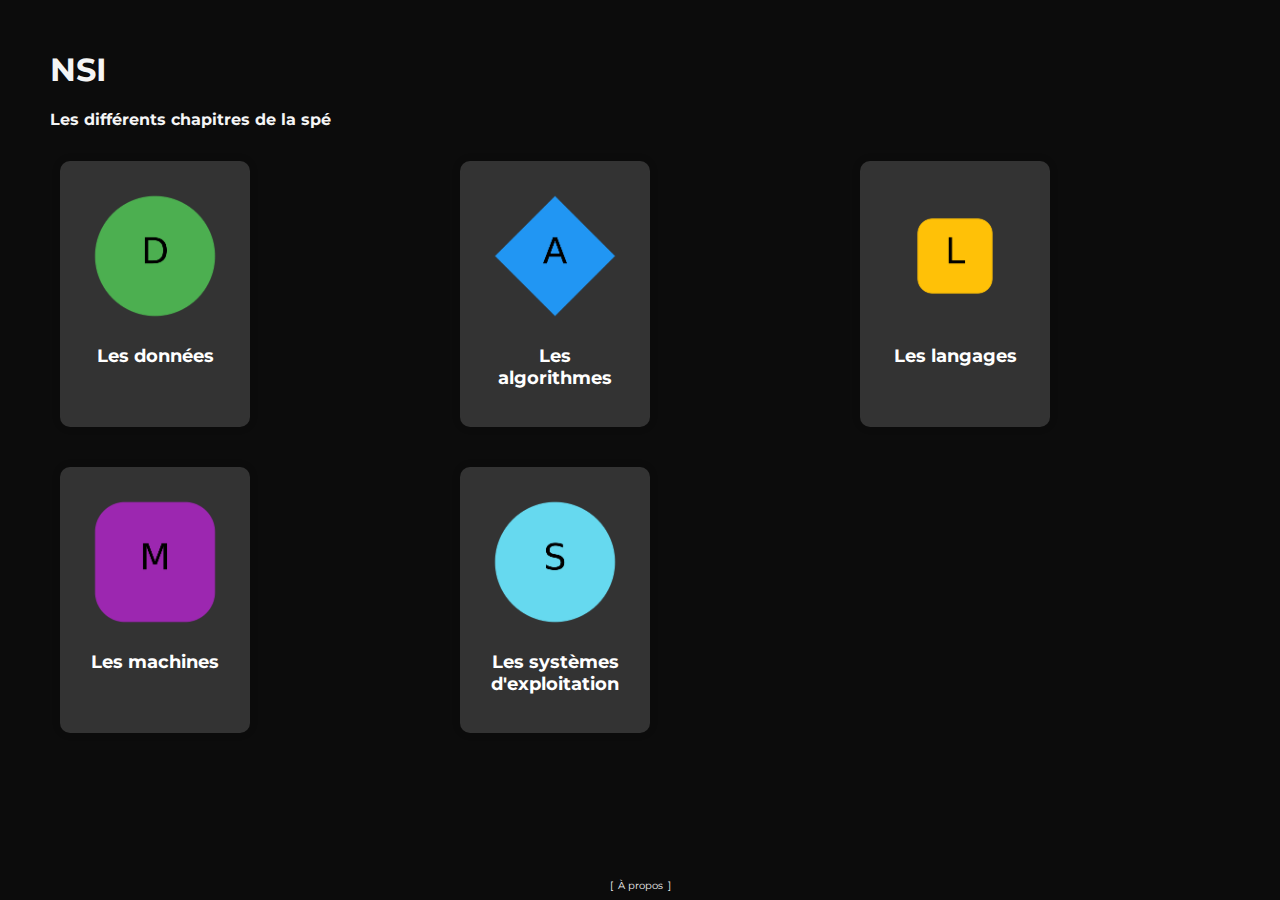
==== index.html @ 82c2eeda "Update" ====
<!DOCTYPE html>
<html lang="fr">

<head>
    <meta charset="UTF-8">
    <meta name="viewport" content="width=device-width, initial-scale=1.0">
    <title>NSI</title>
    <link rel="stylesheet" href="style.css">
    <link rel="preconnect" href="https://fonts.gstatic.com">
    <link href="https://fonts.googleapis.com/css2?family=Montserrat:wght@400;700&display=swap" rel="stylesheet">
    <script src="script.js" defer></script>
    <meta property="og:title" content="NSI">
    <meta property="og:description" content="Résumé très sommaire du programme de NSI 2024-2025">
    <meta property="og:url" content="https://onyyyyx.github.io/nsi">
    <meta property="og:type" content="website">
</head>

<body>
    <header>
        <h1>NSI</h1>
    </header>
    <main>
        <h4>Les différents chapitres de la spé</h4>
        <div class="chapters">
            <a class="widget" href="data.html">
                <img src="images/data.png">
                <p>Les données</p>
            </a>
            <a class="widget" href="algo.html">
                <img src="images/algo.png">
                <p>Les algorithmes</p>
            </a>
            <a href="lang.html" class="widget">
                <img src="images/lang.png">
                <p>Les langages</p>
            </a>
            <a href="machines.html" class="widget">
                <img src="images/machines.png">
                <p>Les machines</p>
            </a>
            <a href="os.html" class="widget">
                <img src="images/os.png">
                <p>Les systèmes d'exploitation</p>
            </a>
        </div>
    </main>
    <footer>
        <a href="apropos.html">À propos</a>
    </footer>
</body>

</html>
---- style.css ----
html {
    transition: background 0.2s ease-in-out;
    height: 100%;
    background-position: center;
    background-repeat: no-repeat;
    background-size: cover;
}

body {
    color: whitesmoke;
    background-color: #222;
    font-family: 'Montserrat', sans-serif;
    margin: 50px;
}

a {
    text-decoration: none;
}

/** Widget **/
.chapters {
    display: grid;
    grid-template-columns: repeat(3, 1fr);
    grid-gap: 20px;
}

.widget {
    margin: 10px;
    padding: 20px;
    background-color: #333;
    border-radius: 10px;
    text-align: center;
    box-shadow: 0 0 10px rgba(0, 0, 0, 0.1);
    width: 150px;
    display: block;
    transition: transform 0.2s ease-in-out;
}

.widget:hover {
    transform: scale(1.1);
}

.widget img {
    width: 100%;
    height: max-content;
    object-fit: cover;
    border-radius: 10px;
}

.widget p {
    margin-top: 10px;
    font-size: 18px;
    font-weight: bold;
    color: #fff;
}

/* Content */
section {
    background-color: #0c0c0c;
    padding: 20px;
    font-family: 'Montserrat', sans-serif;
    margin-bottom: 20px;
    border: 1px solid #222;
    border-radius: 10px;
    box-shadow: 0 0 10px rgba(0, 0, 0, 0.1);
}

h2 {
    margin-top: 0;
}

ul {
    list-style: none;
    padding: 0;
    margin: 0;
}

li {
    padding: 15px 15px 10px 10px;
    border-bottom: 1px solid #222;
}

li:last-child {
    border-bottom: none;
}

a.home {
    display: block;
    margin: 0 auto 20px;
    text-align: center;
    padding-bottom: 20px;
}

footer {
    background-color: #0c0c0c;
    padding: .5rem;
    text-align: center;
    font-size: 10px;
    position: fixed;
    bottom: 0;
    left: 0;
    width: 100%;
    box-sizing: border-box;
}

footer a {
    color: whitesmoke;
}

footer a::before {
    content: "[";
    padding-right: 5px;
    transition: 0.2s;
}

footer a::after {
    content: ']';
    padding-left: 5px;
    transition: 0.2s;
}

footer a:hover::before {
    padding-right: 2px;
}

footer a:hover::after {
    padding-left: 2px;
}
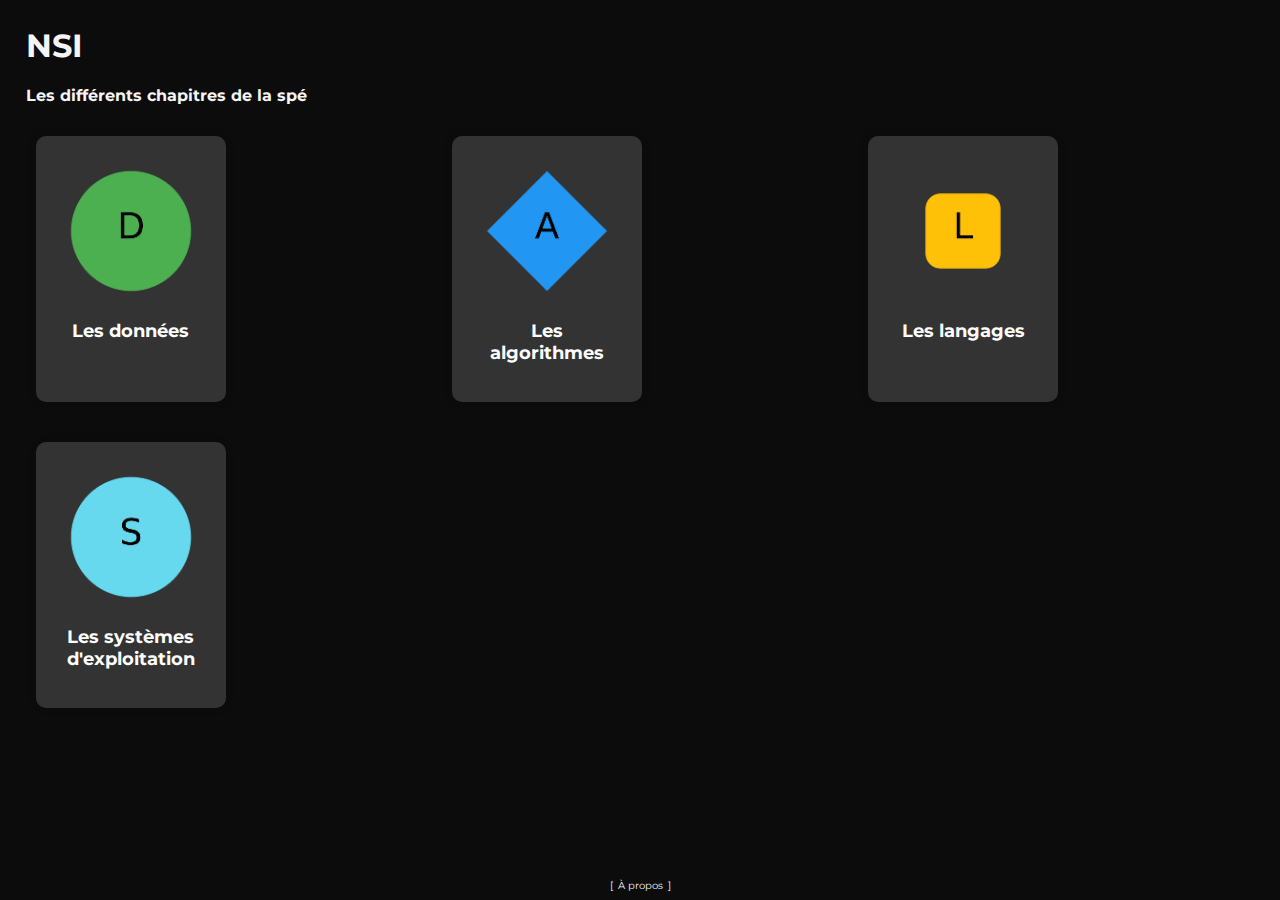
==== commit 42664467: "Update" ====
--- a/index.html
+++ b/index.html
@@ -9,6 +9,7 @@
     <link rel="preconnect" href="https://fonts.gstatic.com">
     <link href="https://fonts.googleapis.com/css2?family=Montserrat:wght@400;700&display=swap" rel="stylesheet">
     <script src="script.js" defer></script>
+    <link rel="icon" href="images/favicon.png">
     <meta property="og:title" content="NSI">
     <meta property="og:description" content="Résumé très sommaire du programme de NSI 2024-2025">
     <meta property="og:url" content="https://onyyyyx.github.io/nsi">
@@ -34,10 +35,10 @@
                 <img src="images/lang.png">
                 <p>Les langages</p>
             </a>
-            <a href="machines.html" class="widget">
+            <!--<a href="machines.html" class="widget">
                 <img src="images/machines.png">
                 <p>Les machines</p>
-            </a>
+            </a>-->
             <a href="os.html" class="widget">
                 <img src="images/os.png">
                 <p>Les systèmes d'exploitation</p>
--- a/style.css
+++ b/style.css
@@ -10,11 +10,12 @@
     color: whitesmoke;
     background-color: #222;
     font-family: 'Montserrat', sans-serif;
-    margin: 50px;
+    margin: 2%;
 }
 
 a {
     text-decoration: none;
+    color: #21b2a6;
 }
 
 /** Widget **/
@@ -125,4 +126,14 @@
 
 footer a:hover::after {
     padding-left: 2px;
-}+}
+
+.hstack {
+    text-align: center;
+    width: 100%;
+}
+.hstack img {
+    max-width: 50%;
+    transition: 0.2s;
+    position: relative;
+}
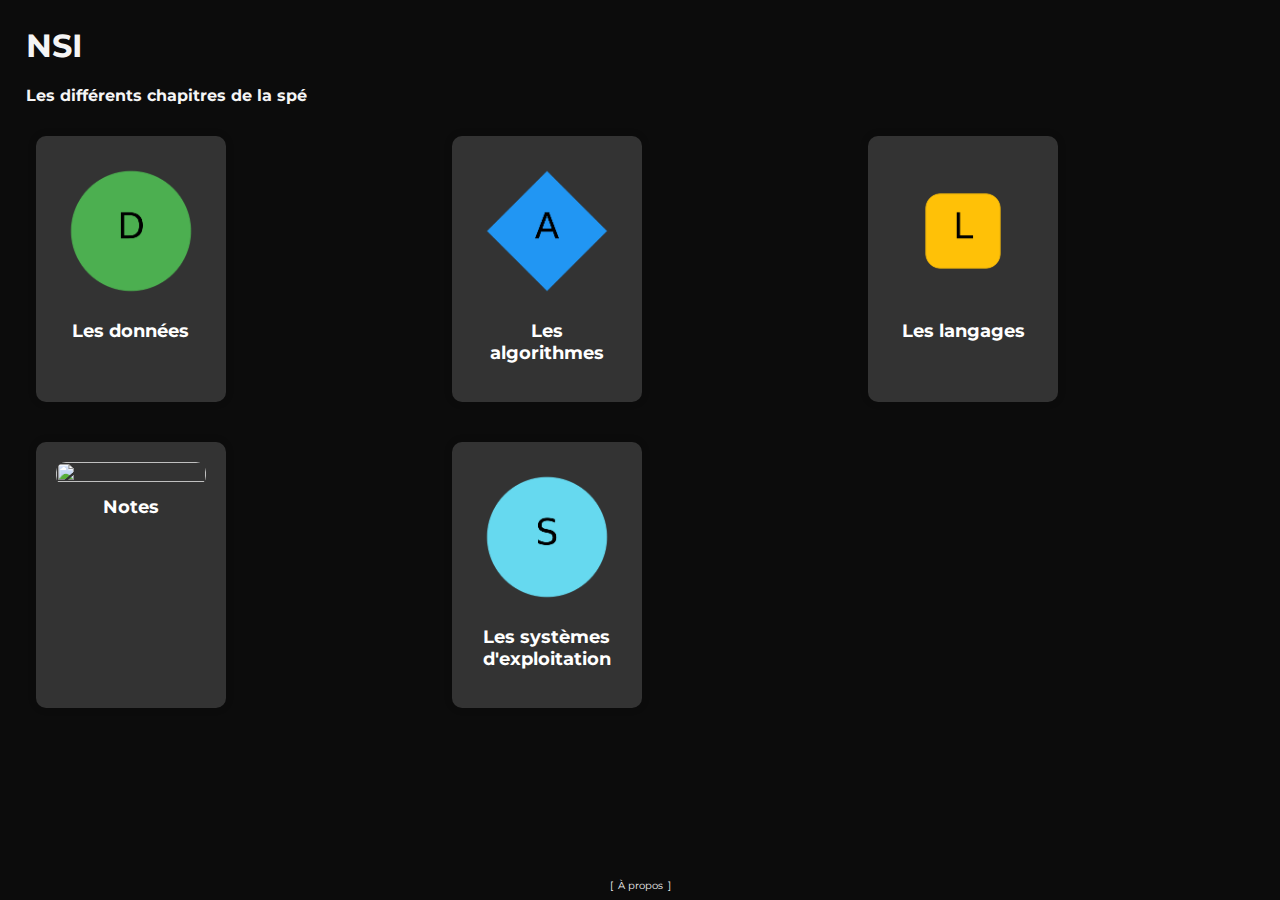
==== commit 1f912f1d: "Update index.html" ====
--- a/index.html
+++ b/index.html
@@ -8,12 +8,12 @@
     <link rel="stylesheet" href="style.css">
     <link rel="preconnect" href="https://fonts.gstatic.com">
     <link href="https://fonts.googleapis.com/css2?family=Montserrat:wght@400;700&display=swap" rel="stylesheet">
-    <script src="script.js" defer></script>
     <link rel="icon" href="images/favicon.png">
     <meta property="og:title" content="NSI">
     <meta property="og:description" content="Résumé très sommaire du programme de NSI 2024-2025">
     <meta property="og:url" content="https://onyyyyx.github.io/nsi">
     <meta property="og:type" content="website">
+    <script src="script.js" defer></script>
 </head>
 
 <body>
@@ -35,11 +35,15 @@
                 <img src="images/lang.png">
                 <p>Les langages</p>
             </a>
+            <a href="notes.html" class="widget">
+                <img src="images/notes.png">
+                <p>Notes</p>
+            </a>
             <!--<a href="machines.html" class="widget">
                 <img src="images/machines.png">
                 <p>Les machines</p>
             </a>-->
-            <a href="os.html" class="widget">
+            <a target="_blank" href="os.html" class="widget">
                 <img src="images/os.png">
                 <p>Les systèmes d'exploitation</p>
             </a>
--- a/style.css
+++ b/style.css
@@ -85,9 +85,9 @@
     border-bottom: none;
 }
 
-a.home {
+.home {
     display: block;
-    margin: 0 auto 20px;
+    margin:  auto 20px;
     text-align: center;
     padding-bottom: 20px;
 }
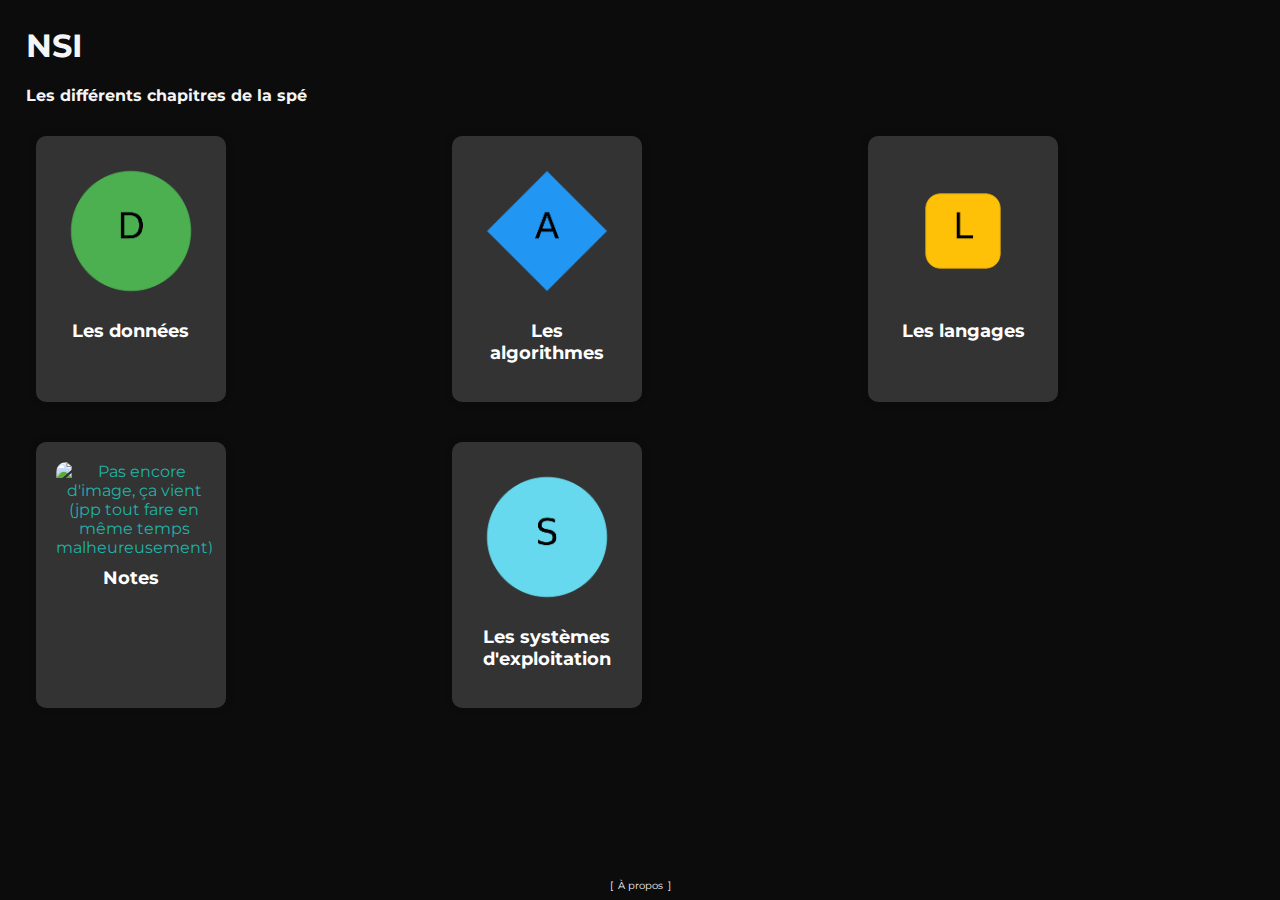
==== commit 8ee91ab1: "Update" ====
--- a/index.html
+++ b/index.html
@@ -36,7 +36,7 @@
                 <p>Les langages</p>
             </a>
             <a href="notes.html" class="widget">
-                <img src="images/notes.png">
+                <img src="images/notes.png" alt="Pas encore d'image, ça vient (jpp tout fare en même temps malheureusement)">
                 <p>Notes</p>
             </a>
             <!--<a href="machines.html" class="widget">
--- a/style.css
+++ b/style.css
@@ -137,3 +137,23 @@
     transition: 0.2s;
     position: relative;
 }
+
+code {
+    display: block;
+    margin: 1em 0;
+    background-color: #333;
+    padding: 10px;
+    border-radius: 10px;
+    box-shadow: 1px 1px 10px #333;
+    color: #aaffaa;
+    line-height: 1.5rem;
+}
+
+#code {
+    background-color: #333;
+    padding: 5px;
+    border-radius: 5px;
+    color: #aaffaa;
+    margin-top: 0;
+
+}
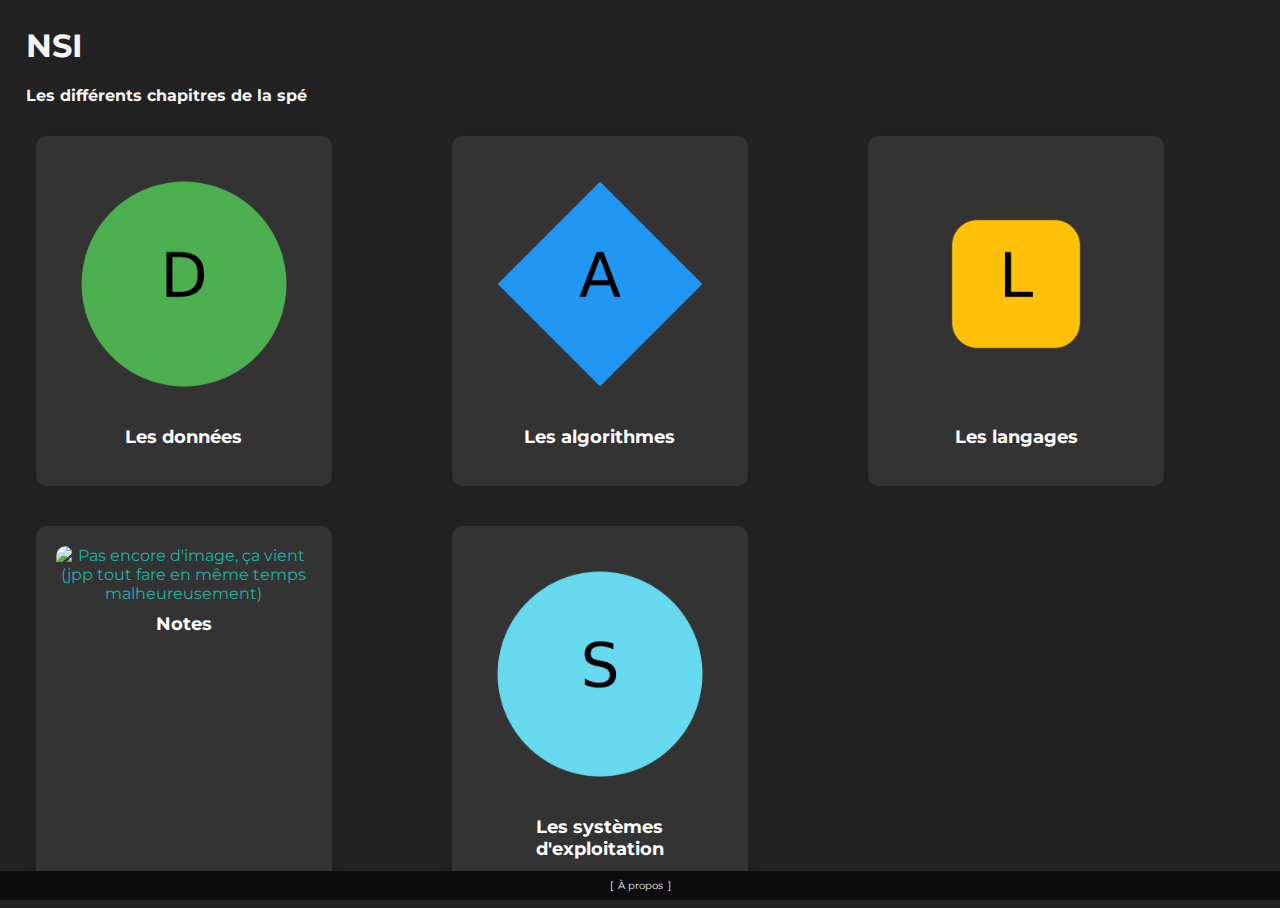
==== commit 38ef30ac: "Update" ====
--- a/index.html
+++ b/index.html
@@ -3,7 +3,6 @@
 
 <head>
     <meta charset="UTF-8">
-    <meta name="viewport" content="width=device-width, initial-scale=1.0">
     <title>NSI</title>
     <link rel="stylesheet" href="style.css">
     <link rel="preconnect" href="https://fonts.gstatic.com">
@@ -13,7 +12,6 @@
     <meta property="og:description" content="Résumé très sommaire du programme de NSI 2024-2025">
     <meta property="og:url" content="https://onyyyyx.github.io/nsi">
     <meta property="og:type" content="website">
-    <script src="script.js" defer></script>
 </head>
 
 <body>
--- a/style.css
+++ b/style.css
@@ -1,9 +1,10 @@
 html {
-    transition: background 0.2s ease-in-out;
     height: 100%;
     background-position: center;
     background-repeat: no-repeat;
     background-size: cover;
+    width: 100vw;
+    height: 100vh;
 }
 
 body {
@@ -32,7 +33,8 @@
     border-radius: 10px;
     text-align: center;
     box-shadow: 0 0 10px rgba(0, 0, 0, 0.1);
-    width: 150px;
+    width: 20vw;
+    height: auto;
     display: block;
     transition: transform 0.2s ease-in-out;
 }
@@ -43,7 +45,7 @@
 
 .widget img {
     width: 100%;
-    height: max-content;
+    height: auto;
     object-fit: cover;
     border-radius: 10px;
 }
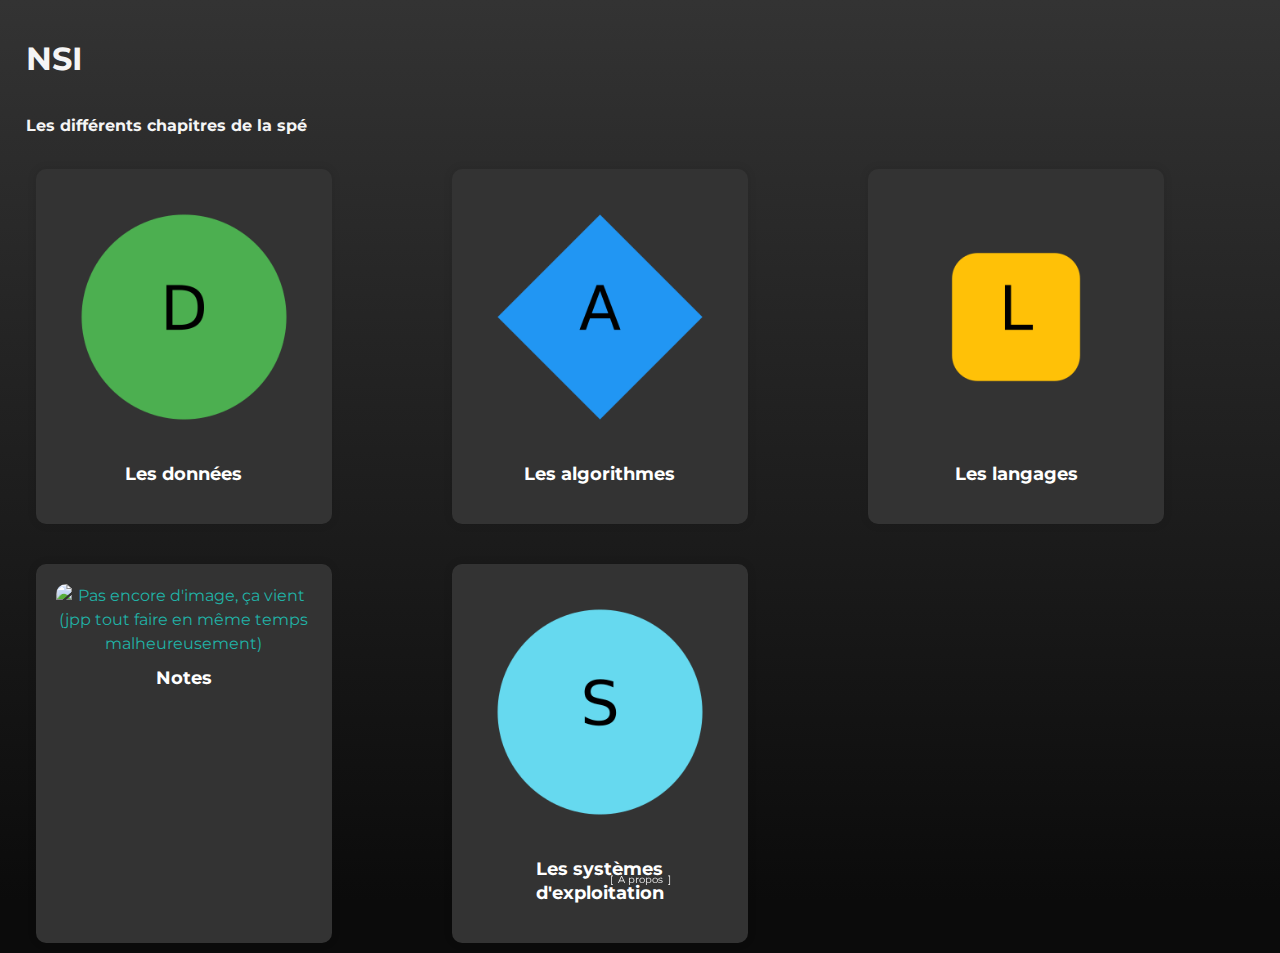
==== commit 46510f72: "Update" ====
--- a/index.html
+++ b/index.html
@@ -34,7 +34,7 @@
                 <p>Les langages</p>
             </a>
             <a href="notes.html" class="widget">
-                <img src="images/notes.png" alt="Pas encore d'image, ça vient (jpp tout fare en même temps malheureusement)">
+                <img src="images/notes.png" alt="Pas encore d'image, ça vient (jpp tout faire en même temps malheureusement)">
                 <p>Notes</p>
             </a>
             <!--<a href="machines.html" class="widget">
--- a/style.css
+++ b/style.css
@@ -1,17 +1,18 @@
 html {
-    height: 100%;
+    background: linear-gradient(to bottom, #333, #0b0b0b);
+    background-size: cover;
     background-position: center;
     background-repeat: no-repeat;
-    background-size: cover;
-    width: 100vw;
+    width: auto;
     height: 100vh;
+    background-color: #0b0b0b;
 }
 
 body {
     color: whitesmoke;
-    background-color: #222;
     font-family: 'Montserrat', sans-serif;
     margin: 2%;
+    line-height: 1.5rem;
 }
 
 a {
@@ -94,8 +95,30 @@
     padding-bottom: 20px;
 }
 
+.home svg {
+
+    transition: transform 0.5s ease-in-out;
+}
+
+.home svg:hover {
+    transform: scale(1.2);
+}
+
+header {
+    display: flex;
+    align-items: center;
+}
+
+header h1, header a {
+    flex: 1;
+}
+
+header a {
+    text-align: right;
+}
+
 footer {
-    background-color: #0c0c0c;
+    /* background-color: #0c0c0c; */
     padding: .5rem;
     text-align: center;
     font-size: 10px;
@@ -148,7 +171,6 @@
     border-radius: 10px;
     box-shadow: 1px 1px 10px #333;
     color: #aaffaa;
-    line-height: 1.5rem;
 }
 
 #code {
